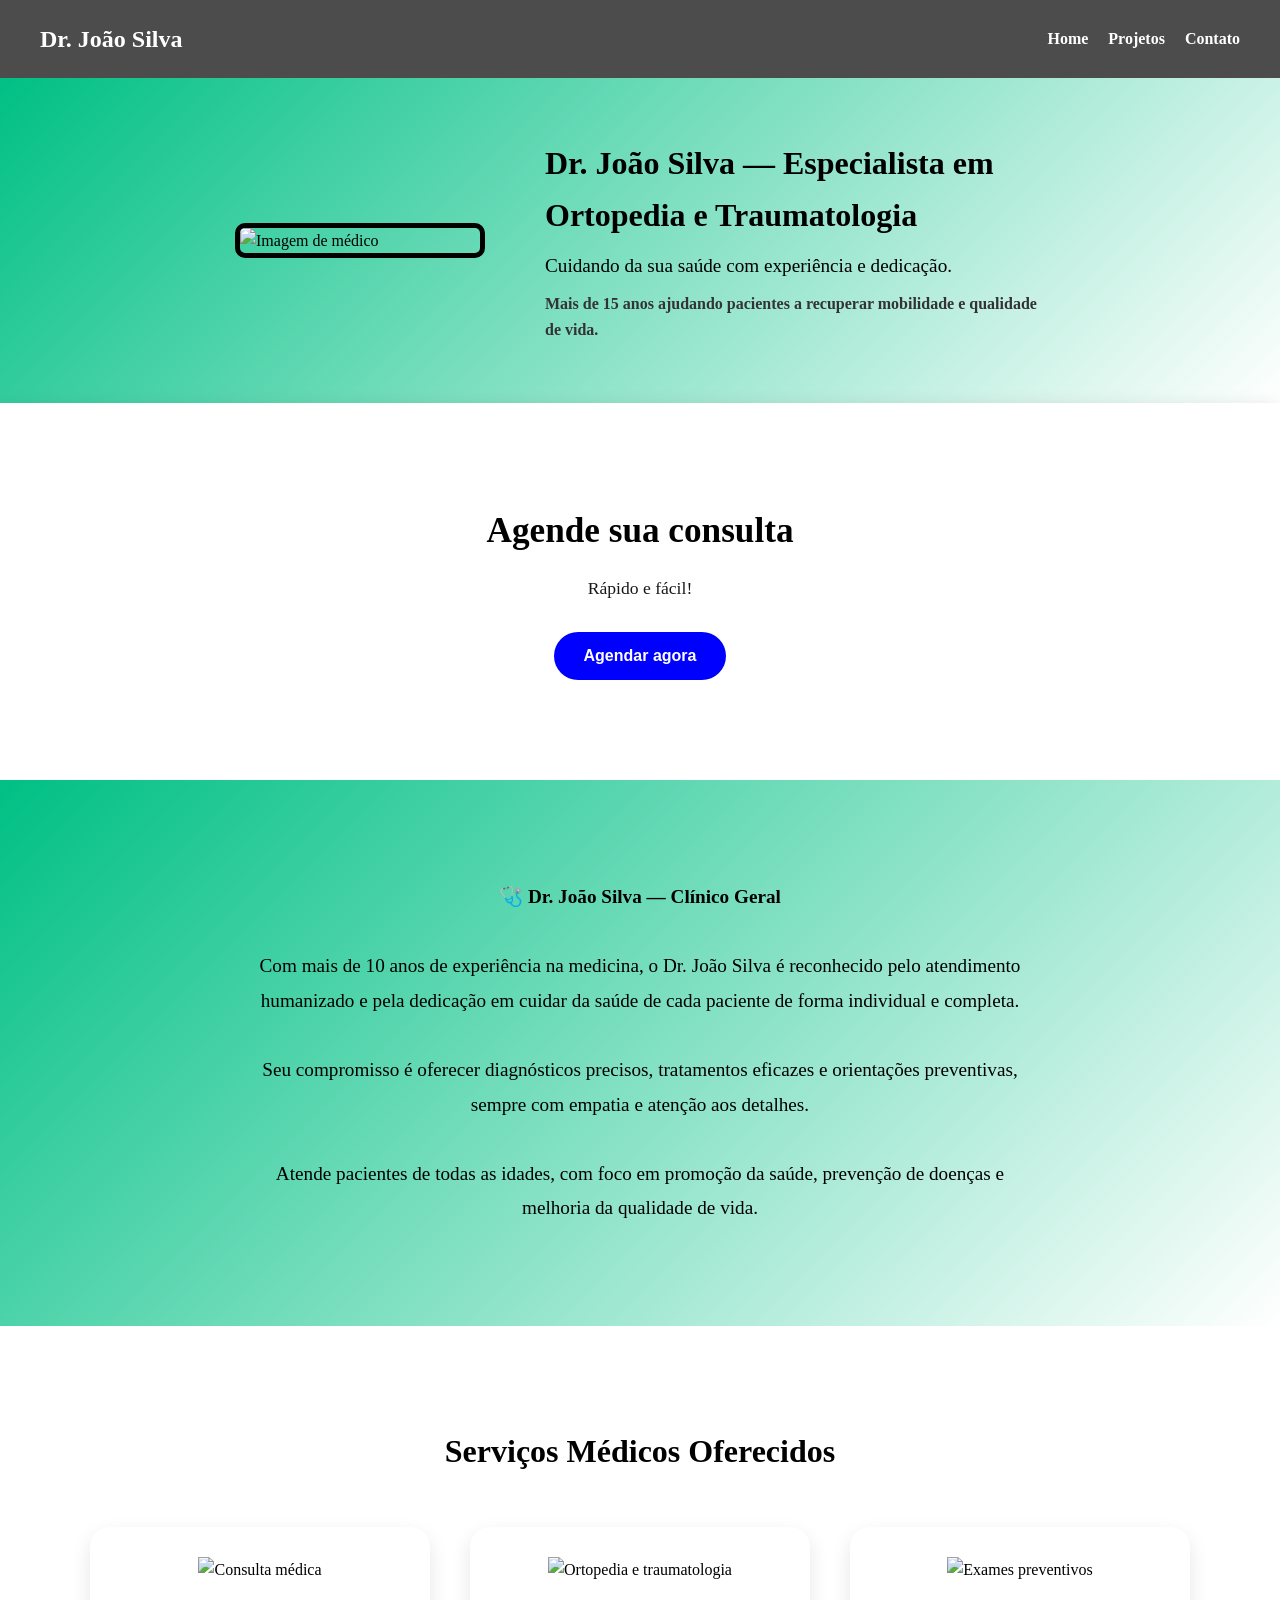
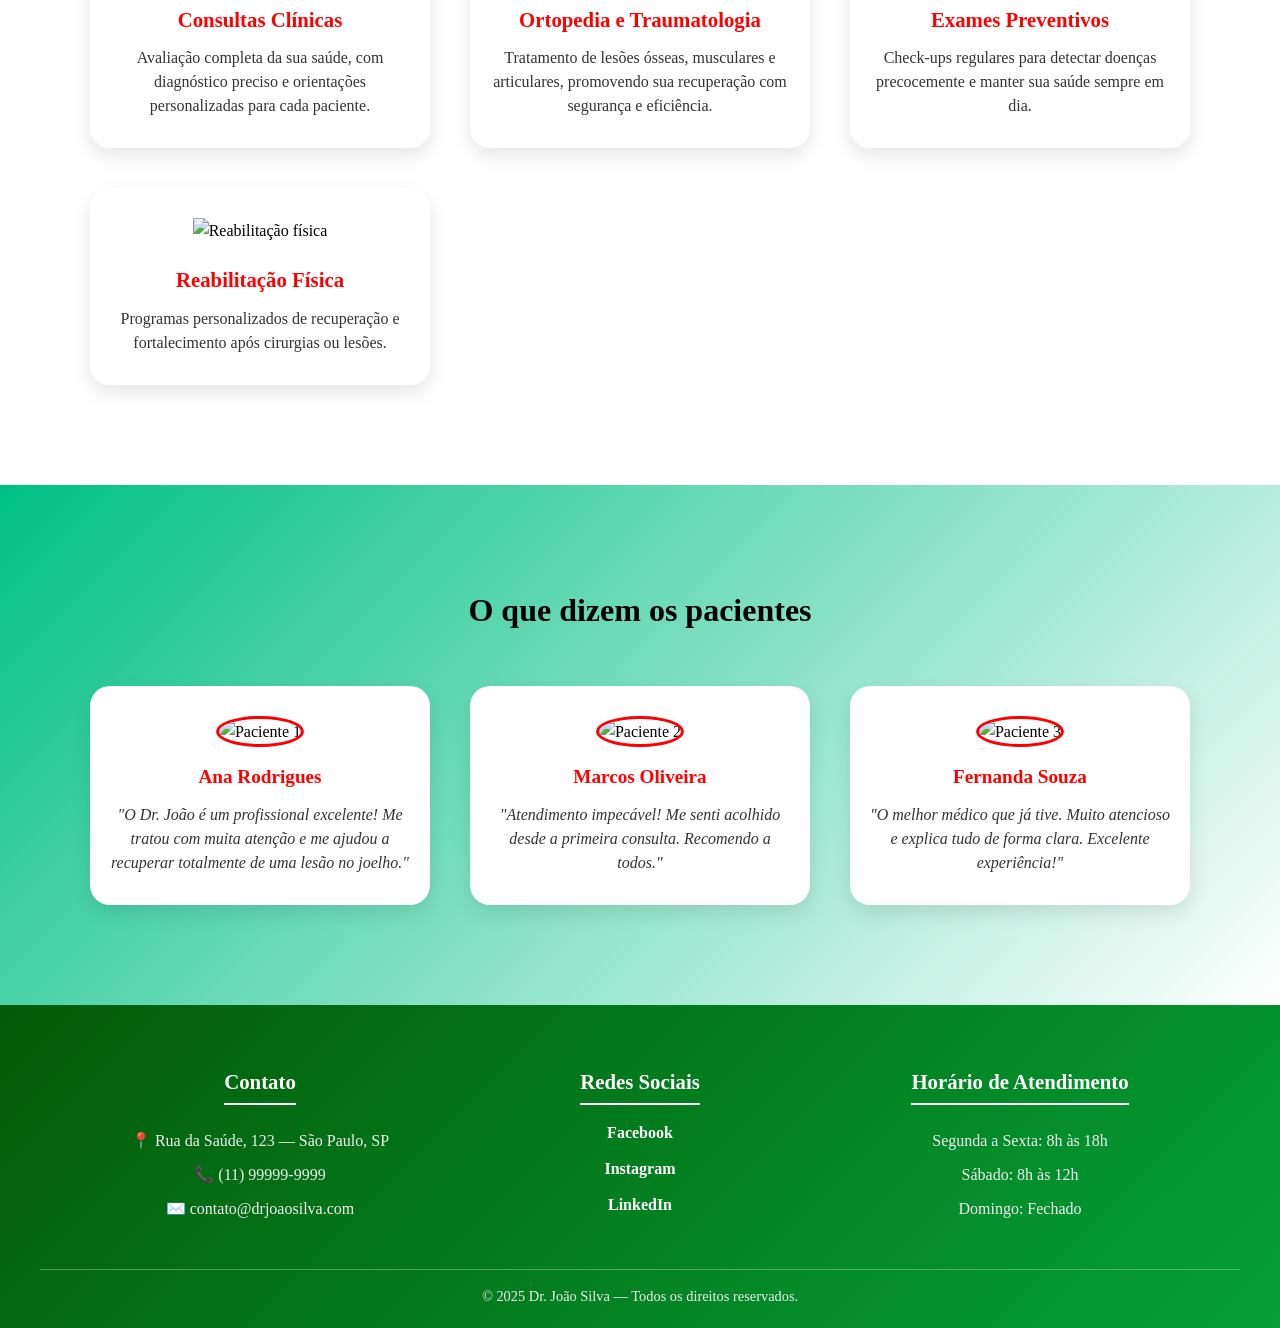
==== index.html @ f3c45f22 "Rename Landingpage.html to index.html" ====
<!DOCTYPE html>
<html lang="pt-BR">
<head>
  <meta charset="UTF-8">
  <meta name="viewport" content="width=device-width, initial-scale=1.0">
  <title>Dr. João Silva — Ortopedia e Traumatologia</title>
  <link rel="stylesheet" href="style.css">
</head>
<body>
  <header>
    <div class="logo">Dr. João Silva</div>
    <nav>
      <ul>
        <li><a href="#">Home</a></li>
        <li><a href="#">Projetos</a></li>
        <li><a href="#">Contato</a></li>
      </ul>
    </nav>
  </header>

  <section class="hero">
    <img class="image" src="https://encrypted-tbn0.gstatic.com/images?q=tbn:ANd9GcSi-ArcpIx6leKLsoIM2Pzd-7W-NVfImpsnaLLTkizRVw&s=10" alt="Imagem de médico">
    <div class="hero-text">
      <h1>Dr. João Silva — Especialista em Ortopedia e Traumatologia</h1>
      <p>Cuidando da sua saúde com experiência e dedicação.</p>
      <h6>Mais de 15 anos ajudando pacientes a recuperar mobilidade e qualidade de vida.</h6>
    </div>
  </section>

  <section class="cta">
    <h2>Agende sua consulta</h2>
    <p>Rápido e fácil!</p>
    <button class="cta-btn">Agendar agora</button>
  </section>

  <section class="sobremim">
    <div class="descricao">
      🩺 <strong>Dr. João Silva — Clínico Geral</strong><br><br>
      Com mais de 10 anos de experiência na medicina, o Dr. João Silva é reconhecido pelo atendimento humanizado e pela dedicação em cuidar da saúde de cada paciente de forma individual e completa.<br><br>
      Seu compromisso é oferecer diagnósticos precisos, tratamentos eficazes e orientações preventivas, sempre com empatia e atenção aos detalhes.<br><br>
      Atende pacientes de todas as idades, com foco em promoção da saúde, prevenção de doenças e melhoria da qualidade de vida.
    </div>
  </section>

  <section class="servicos">
    <h2>Serviços Médicos Oferecidos</h2>
    <div class="servicos-container">
      <div class="servico">
        <img src="https://cdn-icons-png.flaticon.com/512/2966/2966486.png" alt="Consulta médica">
        <h3>Consultas Clínicas</h3>
        <p>Avaliação completa da sua saúde, com diagnóstico preciso e orientações personalizadas para cada paciente.</p>
      </div>

      <div class="servico">
        <img src="https://cdn-icons-png.flaticon.com/512/3135/3135715.png" alt="Ortopedia e traumatologia">
        <h3>Ortopedia e Traumatologia</h3>
        <p>Tratamento de lesões ósseas, musculares e articulares, promovendo sua recuperação com segurança e eficiência.</p>
      </div>

      <div class="servico">
        <img src="https://cdn-icons-png.flaticon.com/512/3063/3063183.png" alt="Exames preventivos">
        <h3>Exames Preventivos</h3>
        <p>Check-ups regulares para detectar doenças precocemente e manter sua saúde sempre em dia.</p>
      </div>

      <div class="servico">
        <img src="https://cdn-icons-png.flaticon.com/512/4320/4320337.png" alt="Reabilitação física">
        <h3>Reabilitação Física</h3>
        <p>Programas personalizados de recuperação e fortalecimento após cirurgias ou lesões.</p>
      </div>
    </div>
  </section>

  <section class="depoimentos">
    <h2>O que dizem os pacientes</h2>
    <div class="depoimentos-container">
      <div class="depoimento">
        <img src="https://randomuser.me/api/portraits/women/65.jpg" alt="Paciente 1">
        <h3>Ana Rodrigues</h3>
        <p>"O Dr. João é um profissional excelente! Me tratou com muita atenção e me ajudou a recuperar totalmente de uma lesão no joelho."</p>
      </div>

      <div class="depoimento">
        <img src="https://randomuser.me/api/portraits/men/45.jpg" alt="Paciente 2">
        <h3>Marcos Oliveira</h3>
        <p>"Atendimento impecável! Me senti acolhido desde a primeira consulta. Recomendo a todos."</p>
      </div>

      <div class="depoimento">
        <img src="https://randomuser.me/api/portraits/women/32.jpg" alt="Paciente 3">
        <h3>Fernanda Souza</h3>
        <p>"O melhor médico que já tive. Muito atencioso e explica tudo de forma clara. Excelente experiência!"</p>
      </div>
    </div>
  </section>

  <footer class="rodape">
    <div class="rodape-container">
      <div class="rodape-coluna">
        <h3>Contato</h3>
        <p>📍 Rua da Saúde, 123 — São Paulo, SP</p>
        <p>📞 (11) 99999-9999</p>
        <p>✉️ contato@drjoaosilva.com</p>
      </div>

      <div class="rodape-coluna">
        <h3>Redes Sociais</h3>
        <div class="redes-sociais">
          <a href="#" target="_blank">Facebook</a>
          <a href="#" target="_blank">Instagram</a>
          <a href="#" target="_blank">LinkedIn</a>
        </div>
      </div>

      <div class="rodape-coluna">
        <h3>Horário de Atendimento</h3>
        <p>Segunda a Sexta: 8h às 18h</p>
        <p>Sábado: 8h às 12h</p>
        <p>Domingo: Fechado</p>
      </div>
    </div>

    <div class="rodape-direitos">
      © 2025 Dr. João Silva — Todos os direitos reservados.
    </div>
  </footer>
</body>
</html>
---- style.css ----
* {
  box-sizing: border-box;
  margin: 0;
  padding: 0;
}

body {
  font-family: 'Roboto Slab', serif;
  color: #000;
  background: #fff;
  line-height: 1.6;
}

/* HEADER */
header {
  background-color: rgba(0, 0, 0, 0.7);
  color: white;
  padding: 20px 40px;
  display: flex;
  justify-content: space-between;
  align-items: center;
}

.logo {
  font-size: 1.5rem;
  font-weight: bold;
}

nav ul {
  list-style: none;
  display: flex;
  gap: 20px;
}

nav a {
  color: white;
  text-decoration: none;
  font-weight: bold;
  transition: color 0.3s ease;
}

nav a:hover {
  color: #0015FF;
}

/* HERO SECTION */
.hero {
  display: flex;
  align-items: center;
  justify-content: center;
  background: linear-gradient(135deg, #00C084, #FFFFFF);
  padding: 60px 40px;
  gap: 60px;
  flex-wrap: wrap;
}

.image {
  width: 250px;
  height: auto;
  border: 5px solid #000;
  border-radius: 10px;
}

.hero-text {
  max-width: 500px;
}

.hero-text h1 {
  font-size: 2rem;
  margin-bottom: 10px;
}

.hero-text p {
  font-size: 1.2rem;
  margin-bottom: 10px;
}

.hero-text h6 {
  font-size: 1rem;
  color: #333;
}

/* CTA SECTION */
.cta {
  width: 100%;
  background: #FFFFFF;
  color: #000;
  text-align: center;
  box-shadow: 0 8px 20px rgba(0, 0, 0, 0.2);
  padding: 100px 20px;
}

.cta h2 {
  font-size: 2.2rem;
  margin-bottom: 15px;
}

.cta p {
  font-size: 1.1rem;
  margin-bottom: 30px;
  opacity: 0.9;
}

.cta-btn {
  background: blue;
  color: #FFFFFF;
  border: none;
  padding: 15px 30px;
  border-radius: 50px;
  font-size: 1rem;
  font-weight: bold;
  cursor: pointer;
  transition: 0.3s ease;
}

.cta-btn:hover {
  background: #005fcc;
  color: white;
  transform: translateY(-3px);
}

/* SOBRE MIM SECTION */
.sobremim {
  background: linear-gradient(135deg, #00C084, #FFFFFF);
  text-align: center;
  padding: 100px 20px;
  color: #000;
}

.descricao {
  font-size: 1.2rem;
  max-width: 800px;
  margin: 0 auto;
  line-height: 1.8;
}

/* SERVIÇOS SECTION */
.servicos {
  background: #FFFFFF;
  padding: 100px 40px;
  text-align: center;
  color: #000;
}

.servicos h2 {
  font-size: 2rem;
  margin-bottom: 50px;
  font-weight: bold;
  color: #000;
}

.servicos-container {
  display: grid;
  grid-template-columns: repeat(auto-fit, minmax(250px, 1fr));
  gap: 40px;
  max-width: 1100px;
  margin: 0 auto;
}

.servico {
  background: white;
  border-radius: 20px;
  padding: 30px 20px;
  box-shadow: 0 8px 20px rgba(0, 0, 0, 0.1);
  transition: transform 0.3s ease, box-shadow 0.3s ease;
}

.servico:hover {
  transform: translateY(-8px);
  box-shadow: 0 10px 25px rgba(0, 0, 0, 0.15);
}

.servico img {
  width: 60px;
  margin-bottom: 20px;
}

.servico h3 {
  font-size: 1.3rem;
  margin-bottom: 10px;
  color: #FF0000;
}

.servico p {
  font-size: 1rem;
  color: #333;
  line-height: 1.5;
}

/* DEPOIMENTOS SECTION */
.depoimentos {
  background: linear-gradient(135deg, #00C084, #FFFFFF);
  padding: 100px 40px;
  text-align: center;
  color: #000;
}

.depoimentos h2 {
  font-size: 2rem;
  font-weight: bold;
  margin-bottom: 50px;
  color: #000;
}

.depoimentos-container {
  display: grid;
  grid-template-columns: repeat(auto-fit, minmax(250px, 1fr));
  gap: 40px;
  max-width: 1100px;
  margin: 0 auto;
}

.depoimento {
  background: white;
  border-radius: 20px;
  padding: 30px 20px;
  box-shadow: 0 8px 20px rgba(0, 0, 0, 0.1);
  transition: transform 0.3s ease, box-shadow 0.3s ease;
}

.depoimento:hover {
  transform: translateY(-8px);
  box-shadow: 0 10px 25px rgba(0, 0, 0, 0.15);
}

.depoimento img {
  width: 80px;
  height: 80px;
  border-radius: 50%;
  border: 3px solid #FF0000;
  margin-bottom: 15px;
}

.depoimento h3 {
  font-size: 1.2rem;
  margin-bottom: 10px;
  color: #FF0000;
}

.depoimento p {
  font-size: 1rem;
  color: #333;
  font-style: italic;
  line-height: 1.5;
}

/* RODAPÉ */
.rodape {
  background: linear-gradient(135deg, #035B06, #05A038);
  color: white;
  padding: 60px 40px 20px;
  text-align: center;
}

.rodape-container {
  display: grid;
  grid-template-columns: repeat(auto-fit, minmax(250px, 1fr));
  gap: 40px;
  max-width: 1100px;
  margin: 0 auto 40px;
}

.rodape-coluna h3 {
  font-size: 1.3rem;
  margin-bottom: 15px;
  color: #fff;
  border-bottom: 2px solid white;
  display: inline-block;
  padding-bottom: 5px;
}

.rodape-coluna p {
  font-size: 1rem;
  margin: 8px 0;
  color: #f0f0f0;
}

.redes-sociais {
  display: flex;
  flex-direction: column;
  gap: 10px;
  align-items: center;
}

.redes-sociais a {
  color: white;
  text-decoration: none;
  font-weight: bold;
  transition: color 0.3s ease;
}

.redes-sociais a:hover {
  color: #FFD700;
}

.rodape-direitos {
  border-top: 1px solid rgba(255, 255, 255, 0.3);
  padding-top: 15px;
  font-size: 0.9rem;
  color: #eee;
}

/* RESPONSIVO */
@media (max-width: 768px) {
  header {
    flex-direction: column;
    align-items: flex-start;
  }

  nav ul {
    flex-direction: column;
    gap: 10px;
  }

  .hero {
    flex-direction: column;
    text-align: center;
  }

  .image {
    width: 200px;
  }

  .cta h2 {
    font-size: 1.8rem;
  }

  .servicos-container {
    grid-template-columns: 1fr;
    gap: 30px;
  }

  .servico {
    padding: 20px;
  }

  .depoimentos h2 {
    font-size: 1.8rem;
  }

  .depoimento {
    padding: 20px;
  }

  .rodape {
    padding: 40px 20px;
  }

  .rodape-container {
    gap: 30px;
  }
}
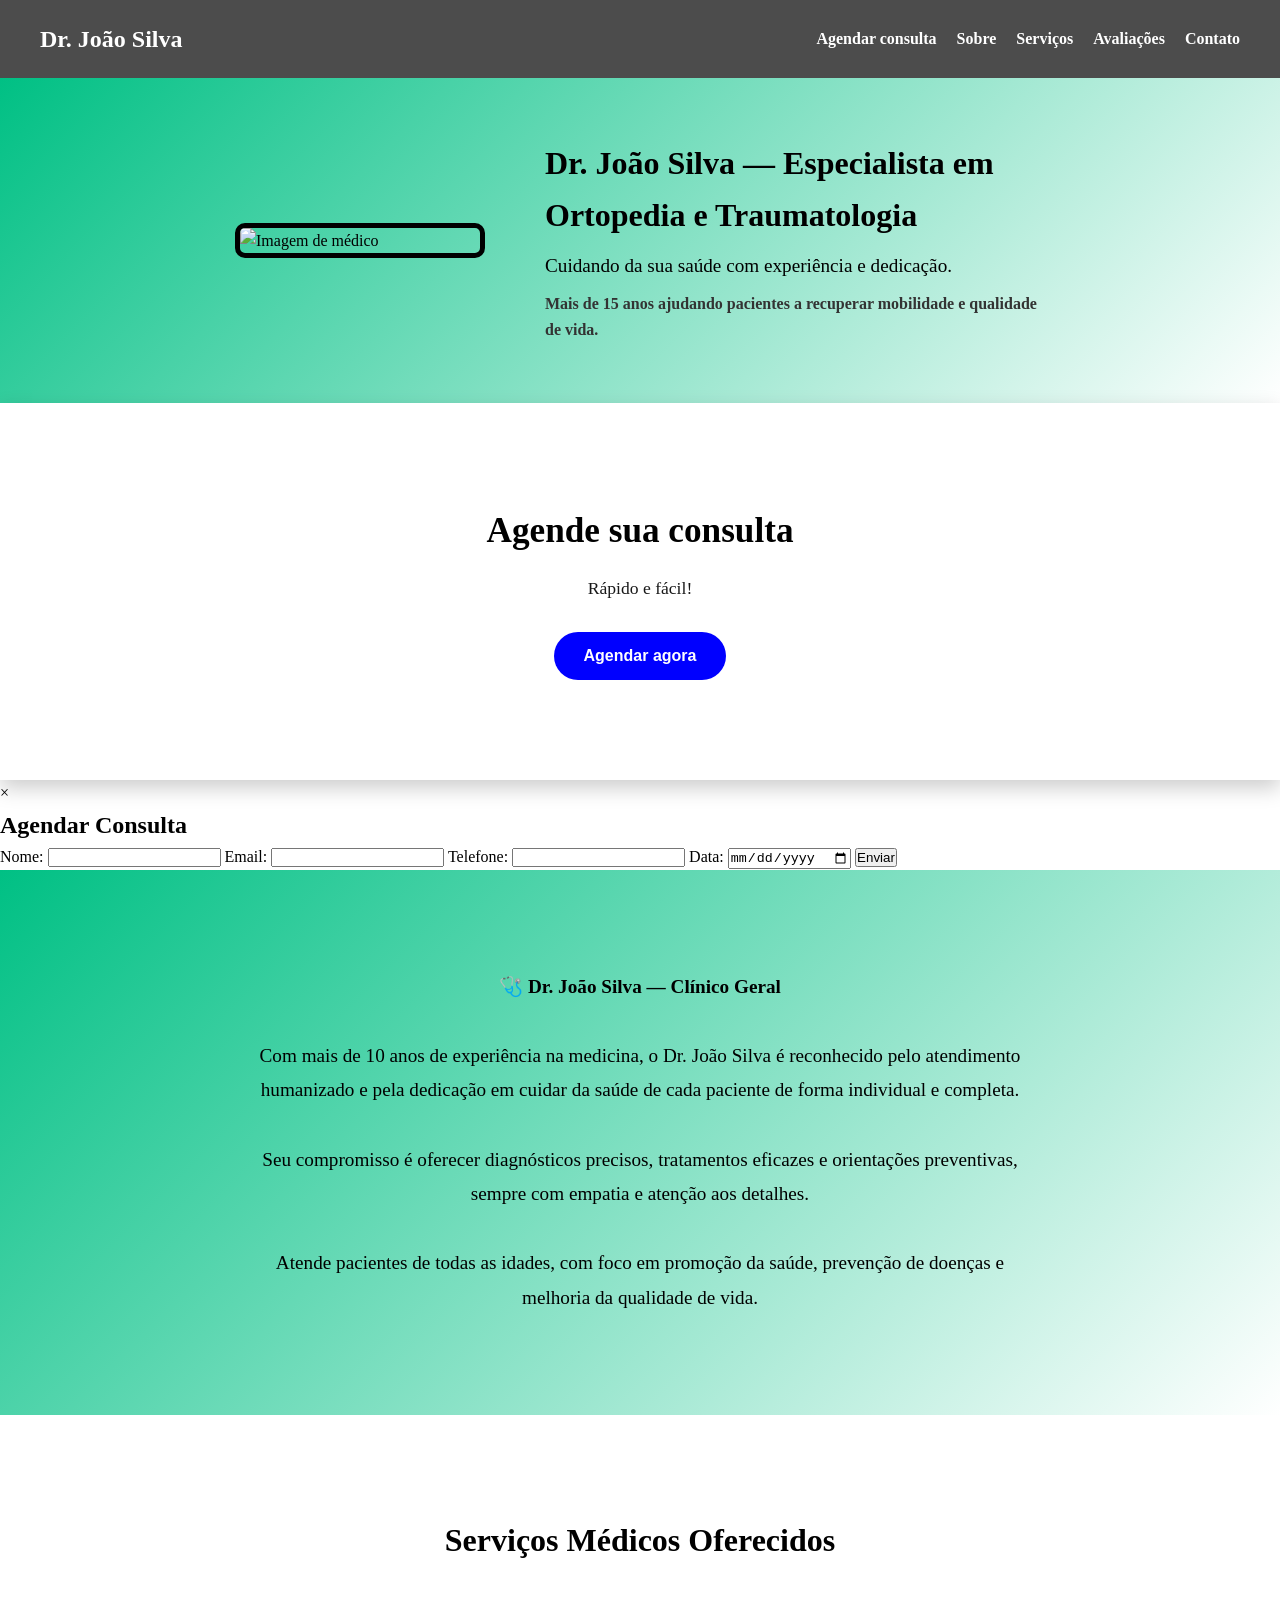
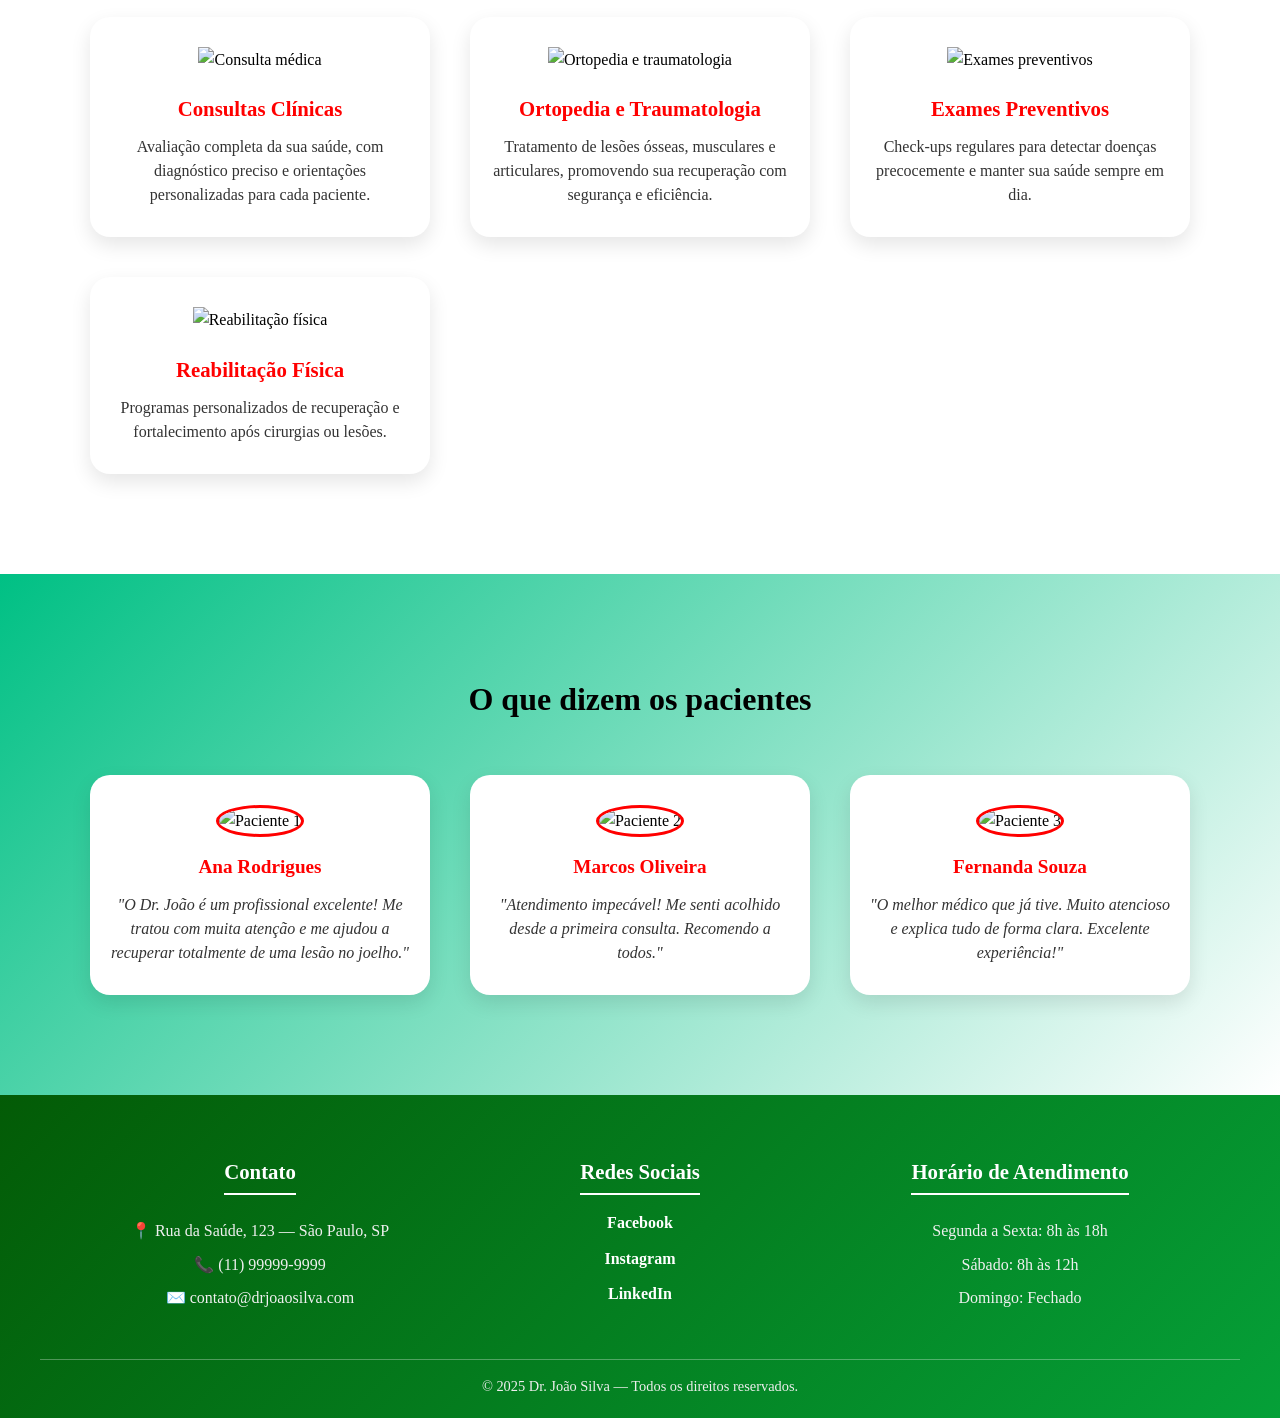
==== commit ecd67e78: "Update index.html" ====
--- a/index.html
+++ b/index.html
@@ -11,9 +11,12 @@
     <div class="logo">Dr. João Silva</div>
     <nav>
       <ul>
-        <li><a href="#">Home</a></li>
-        <li><a href="#">Projetos</a></li>
-        <li><a href="#">Contato</a></li>
+        <li><a href="#cta">Agendar consulta</a></li>
+        <li><a href="#sobremim">Sobre</a></li>
+        <li><a href="#servicos">Serviços</a></li>
+         <li><a href="#depoimentos">Avaliações</a></li>
+        <li><a href="#rodape">Contato</a></li>
+       
       </ul>
     </nav>
   </header>
@@ -27,13 +30,36 @@
     </div>
   </section>
 
-  <section class="cta">
-    <h2>Agende sua consulta</h2>
-    <p>Rápido e fácil!</p>
-    <button class="cta-btn">Agendar agora</button>
-  </section>
+  <section id="cta" class="cta">
+  <h2>Agende sua consulta</h2>
+  <p>Rápido e fácil!</p>
+  <button class="cta-btn">Agendar agora</button>
+</section>
 
-  <section class="sobremim">
+<!-- Modal de Agendamento -->
+<div id="modal" class="modal">
+  <div class="modal-content">
+    <span class="close">&times;</span>
+    <h2>Agendar Consulta</h2>
+    <form>
+      <label>Nome:</label>
+      <input type="text" required>
+
+      <label>Email:</label>
+      <input type="email" required>
+
+      <label>Telefone:</label>
+      <input type="tel" required>
+
+      <label>Data:</label>
+      <input type="date" required>
+
+      <button type="submit">Enviar</button>
+    </form>
+  </div>
+</div>
+
+  <section id="sobremim" class="sobremim">
     <div class="descricao">
       🩺 <strong>Dr. João Silva — Clínico Geral</strong><br><br>
       Com mais de 10 anos de experiência na medicina, o Dr. João Silva é reconhecido pelo atendimento humanizado e pela dedicação em cuidar da saúde de cada paciente de forma individual e completa.<br><br>
@@ -42,7 +68,7 @@
     </div>
   </section>
 
-  <section class="servicos">
+  <section id="servicos" class="servicos">
     <h2>Serviços Médicos Oferecidos</h2>
     <div class="servicos-container">
       <div class="servico">
@@ -73,7 +99,7 @@
 
   <section class="depoimentos">
     <h2>O que dizem os pacientes</h2>
-    <div class="depoimentos-container">
+    <div id="depoimentos" class="depoimentos-container">
       <div class="depoimento">
         <img src="https://randomuser.me/api/portraits/women/65.jpg" alt="Paciente 1">
         <h3>Ana Rodrigues</h3>
@@ -94,7 +120,7 @@
     </div>
   </section>
 
-  <footer class="rodape">
+  <section id="rodape" class="rodape">
     <div class="rodape-container">
       <div class="rodape-coluna">
         <h3>Contato</h3>
@@ -124,5 +150,21 @@
       © 2025 Dr. João Silva — Todos os direitos reservados.
     </div>
   </footer>
+<script>
+  const modal = document.getElementById('modal');
+  const btn = document.querySelector('.cta-btn');
+  const span = document.querySelector('.close');
+
+  // Abrir modal
+  btn.onclick = () => modal.style.display = 'flex';
+
+  // Fechar modal ao clicar no "x"
+  span.onclick = () => modal.style.display = 'none';
+
+  // Fechar modal ao clicar fora do conteúdo
+  window.onclick = (e) => {
+    if (e.target == modal) modal.style.display = 'none';
+  };
+</script>
 </body>
 </html>
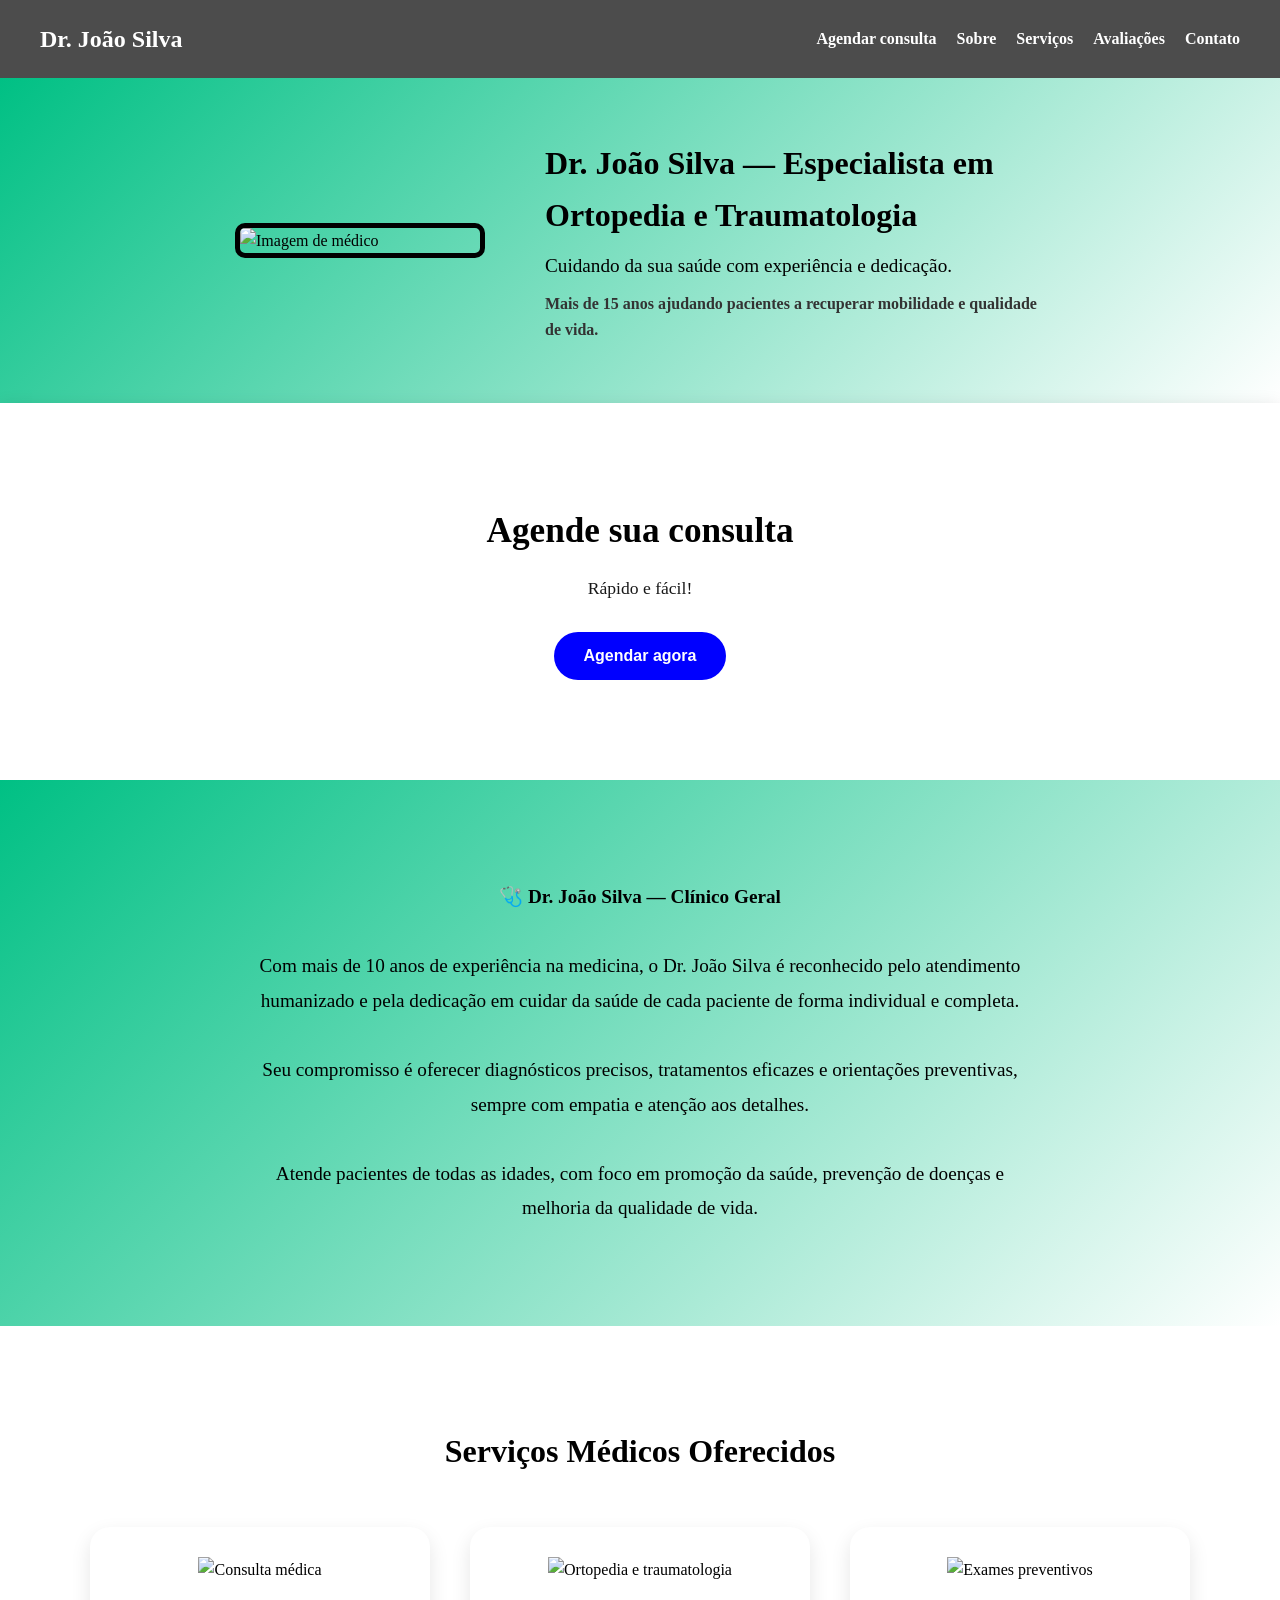
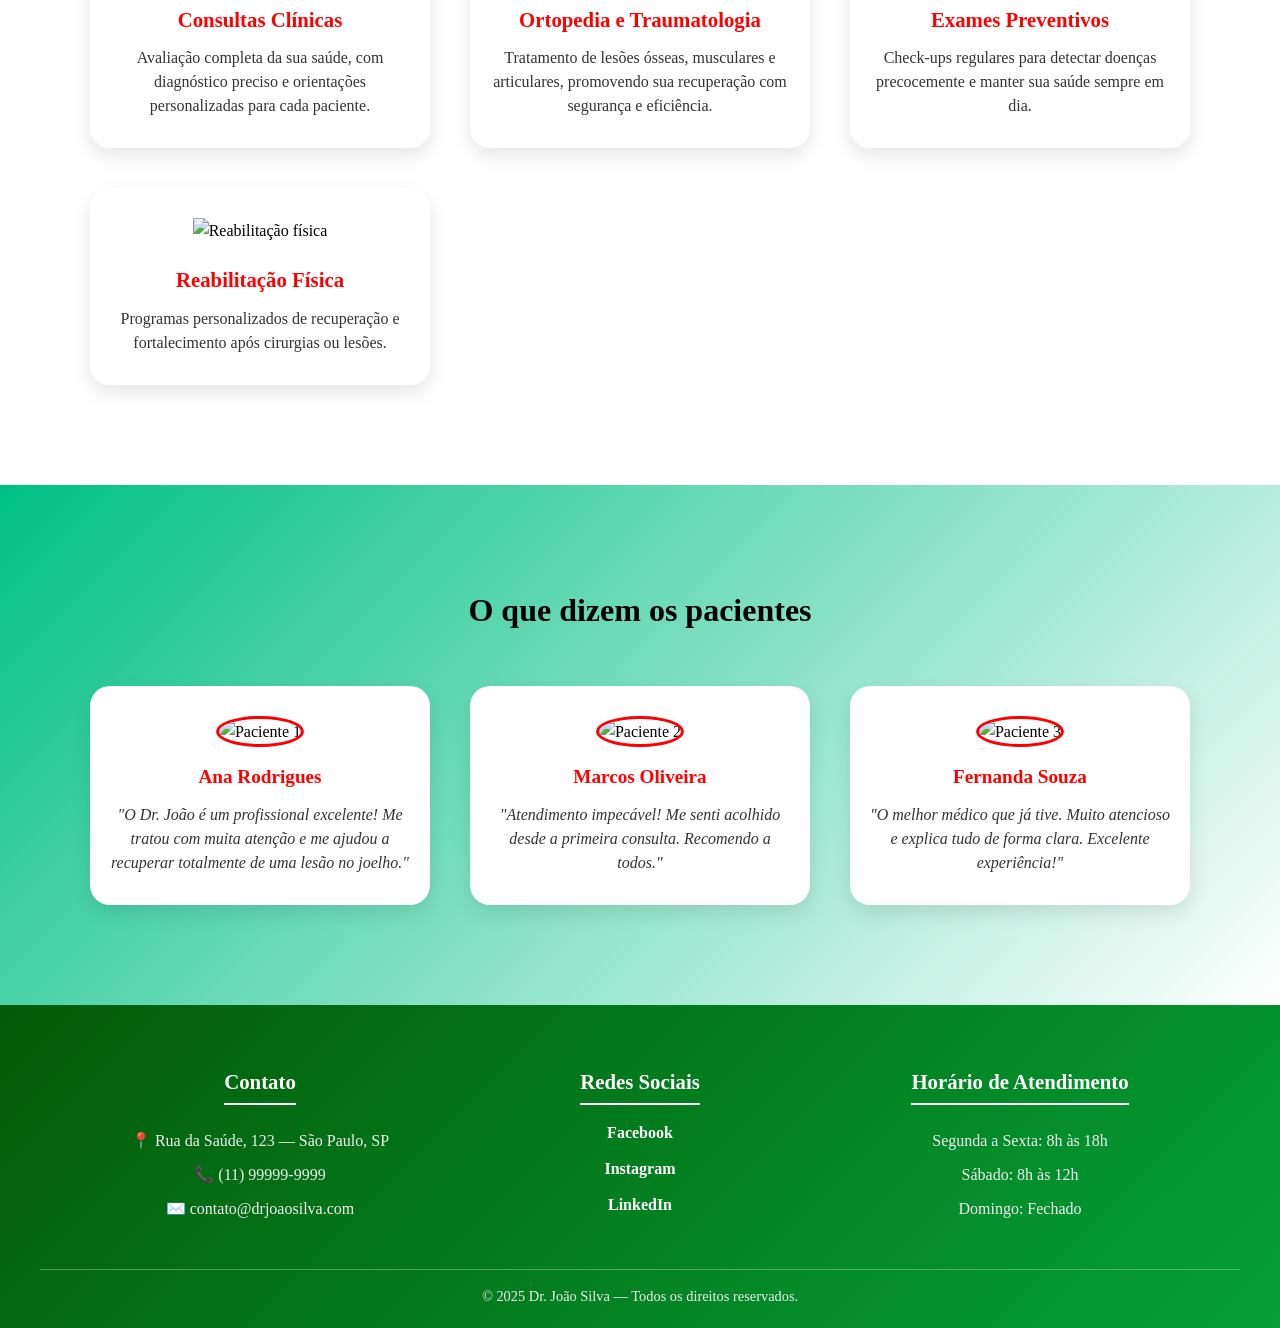
==== commit f6f15d92: "Update index.html" ====
--- a/index.html
+++ b/index.html
@@ -3,9 +3,33 @@
 <head>
   <meta charset="UTF-8">
   <meta name="viewport" content="width=device-width, initial-scale=1.0">
+  
   <title>Dr. João Silva — Ortopedia e Traumatologia</title>
+  <meta name="description" content="Atendimento especializado em ortopedia e traumatologia com o Dr. João Silva. Cuide da sua saúde e agende sua consulta online.">
+  <meta name="keywords" content="ortopedia, traumatologia, médico, consulta, Dr João Silva, reabilitação, dor nas articulações">
+  <meta name="author" content="Dr. João Silva">
+
+  <!-- OPEN GRAPH (para redes sociais como WhatsApp, Facebook e Instagram) -->
+  <meta property="og:title" content="Dr. João Silva — Ortopedia e Traumatologia">
+  <meta property="og:description" content="Atendimento médico especializado com o Dr. João Silva. Ortopedia, traumatologia e reabilitação com excelência.">
+  <meta property="og:image" content="https://encrypted-tbn0.gstatic.com/images?q=tbn:ANd9GcSi-ArcpIx6leKLsoIM2Pzd-7W-NVfImpsnaLLTkizRVw&s=10">
+  <meta property="og:url" content="https://seudominio.com">
+  <meta property="og:type" content="website">
+  <meta property="og:locale" content="pt_BR">
+
+  <!--  TWITTER CARD (para exibição bonita no X/Twitter) -->
+  <meta name="twitter:card" content="summary_large_image">
+  <meta name="twitter:title" content="Dr. João Silva — Ortopedia e Traumatologia">
+  <meta name="twitter:description" content="Cuidando da sua saúde com experiência e dedicação.">
+  <meta name="twitter:image" content="https://encrypted-tbn0.gstatic.com/images?q=tbn:ANd9GcSi-ArcpIx6leKLsoIM2Pzd-7W-NVfImpsnaLLTkizRVw&s=10">
+
+  <!--  FAVICON -->
+  <link rel="icon" type="image/png" href="favicon.png">
+
+  <!--  CSS -->
   <link rel="stylesheet" href="style.css">
 </head>
+
 <body>
   <header>
     <div class="logo">Dr. João Silva</div>
@@ -14,9 +38,8 @@
         <li><a href="#cta">Agendar consulta</a></li>
         <li><a href="#sobremim">Sobre</a></li>
         <li><a href="#servicos">Serviços</a></li>
-         <li><a href="#depoimentos">Avaliações</a></li>
+        <li><a href="#depoimentos">Avaliações</a></li>
         <li><a href="#rodape">Contato</a></li>
-       
       </ul>
     </nav>
   </header>
@@ -31,33 +54,33 @@
   </section>
 
   <section id="cta" class="cta">
-  <h2>Agende sua consulta</h2>
-  <p>Rápido e fácil!</p>
-  <button class="cta-btn">Agendar agora</button>
-</section>
+    <h2>Agende sua consulta</h2>
+    <p>Rápido e fácil!</p>
+    <button class="cta-btn">Agendar agora</button>
+  </section>
 
-<!-- Modal de Agendamento -->
-<div id="modal" class="modal">
-  <div class="modal-content">
-    <span class="close">&times;</span>
-    <h2>Agendar Consulta</h2>
-    <form>
-      <label>Nome:</label>
-      <input type="text" required>
+  <!-- Modal de Agendamento -->
+  <div id="modal" class="modal">
+    <div class="modal-content">
+      <span class="close">&times;</span>
+      <h2>Agendar Consulta</h2>
+      <form>
+        <label>Nome:</label>
+        <input type="text" required>
 
-      <label>Email:</label>
-      <input type="email" required>
+        <label>Email:</label>
+        <input type="email" required>
 
-      <label>Telefone:</label>
-      <input type="tel" required>
+        <label>Telefone:</label>
+        <input type="tel" required>
 
-      <label>Data:</label>
-      <input type="date" required>
+        <label>Data:</label>
+        <input type="date" required>
 
-      <button type="submit">Enviar</button>
-    </form>
+        <button type="submit">Enviar</button>
+      </form>
+    </div>
   </div>
-</div>
 
   <section id="sobremim" class="sobremim">
     <div class="descricao">
@@ -149,22 +172,23 @@
     <div class="rodape-direitos">
       © 2025 Dr. João Silva — Todos os direitos reservados.
     </div>
-  </footer>
-<script>
-  const modal = document.getElementById('modal');
-  const btn = document.querySelector('.cta-btn');
-  const span = document.querySelector('.close');
+  </section>
 
-  // Abrir modal
-  btn.onclick = () => modal.style.display = 'flex';
+  <script>
+    const modal = document.getElementById('modal');
+    const btn = document.querySelector('.cta-btn');
+    const span = document.querySelector('.close');
 
-  // Fechar modal ao clicar no "x"
-  span.onclick = () => modal.style.display = 'none';
+    // Abrir modal
+    btn.onclick = () => modal.style.display = 'flex';
 
-  // Fechar modal ao clicar fora do conteúdo
-  window.onclick = (e) => {
-    if (e.target == modal) modal.style.display = 'none';
-  };
-</script>
+    // Fechar modal ao clicar no "x"
+    span.onclick = () => modal.style.display = 'none';
+
+    // Fechar modal ao clicar fora do conteúdo
+    window.onclick = (e) => {
+      if (e.target == modal) modal.style.display = 'none';
+    };
+  </script>
 </body>
-</html>
+  </html>
--- a/style.css
+++ b/style.css
@@ -119,6 +119,8 @@
   transform: translateY(-3px);
 }
 
+
+
 /* SOBRE MIM SECTION */
 .sobremim {
   background: linear-gradient(135deg, #00C084, #FFFFFF);
@@ -350,3 +352,68 @@
     gap: 30px;
   }
 }
+
+/* MODAL */
+.modal {
+  display: none;
+  position: fixed;
+  z-index: 1000;
+  left: 0; top: 0;
+  width: 100%; height: 100%;
+  background-color: rgba(0,0,0,0.6);
+  justify-content: center;
+  align-items: center;
+}
+
+.modal-content {
+  background: #fff;
+  padding: 30px;
+  border-radius: 10px;
+  max-width: 400px;
+  width: 90%;
+  position: relative;
+}
+
+.modal-content h2 {
+  margin-bottom: 20px;
+}
+
+.modal-content form label {
+  display: block;
+  margin-top: 15px;
+  margin-bottom: 5px;
+  font-weight: bold;
+}
+
+.modal-content form input {
+  width: 100%;
+  padding: 10px;
+  border-radius: 8px;
+  border: 1px solid #ccc;
+}
+
+.modal-content form button {
+  margin-top: 20px;
+  background: blue;
+  color: #fff;
+  border: none;
+  padding: 12px 25px;
+  border-radius: 50px;
+  font-weight: bold;
+  cursor: pointer;
+  transition: 0.3s ease;
+}
+
+.modal-content form button:hover {
+  background: #005fcc;
+}
+
+/* Botão de fechar */
+.close {
+  position: absolute;
+  top: 10px;
+  right: 15px;
+  font-size: 1.5rem;
+  font-weight: bold;
+  cursor: pointer;
+}
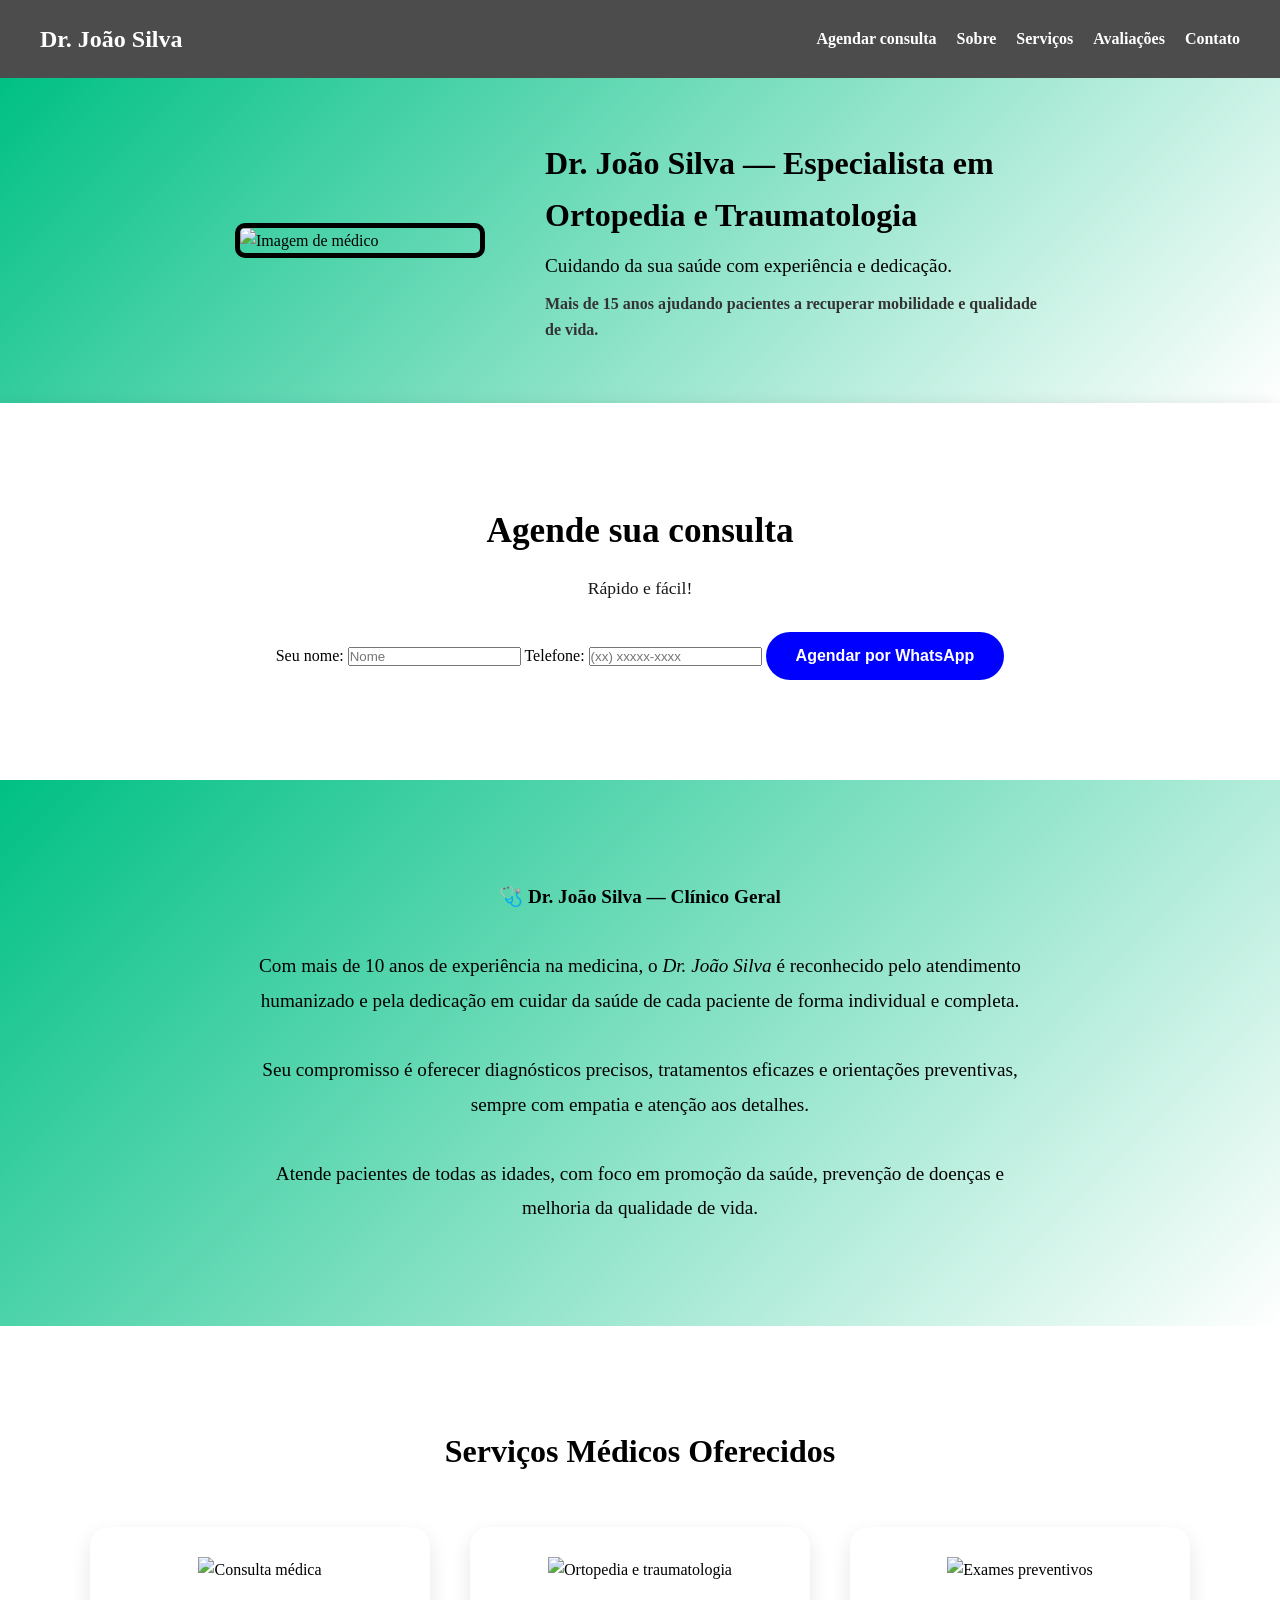
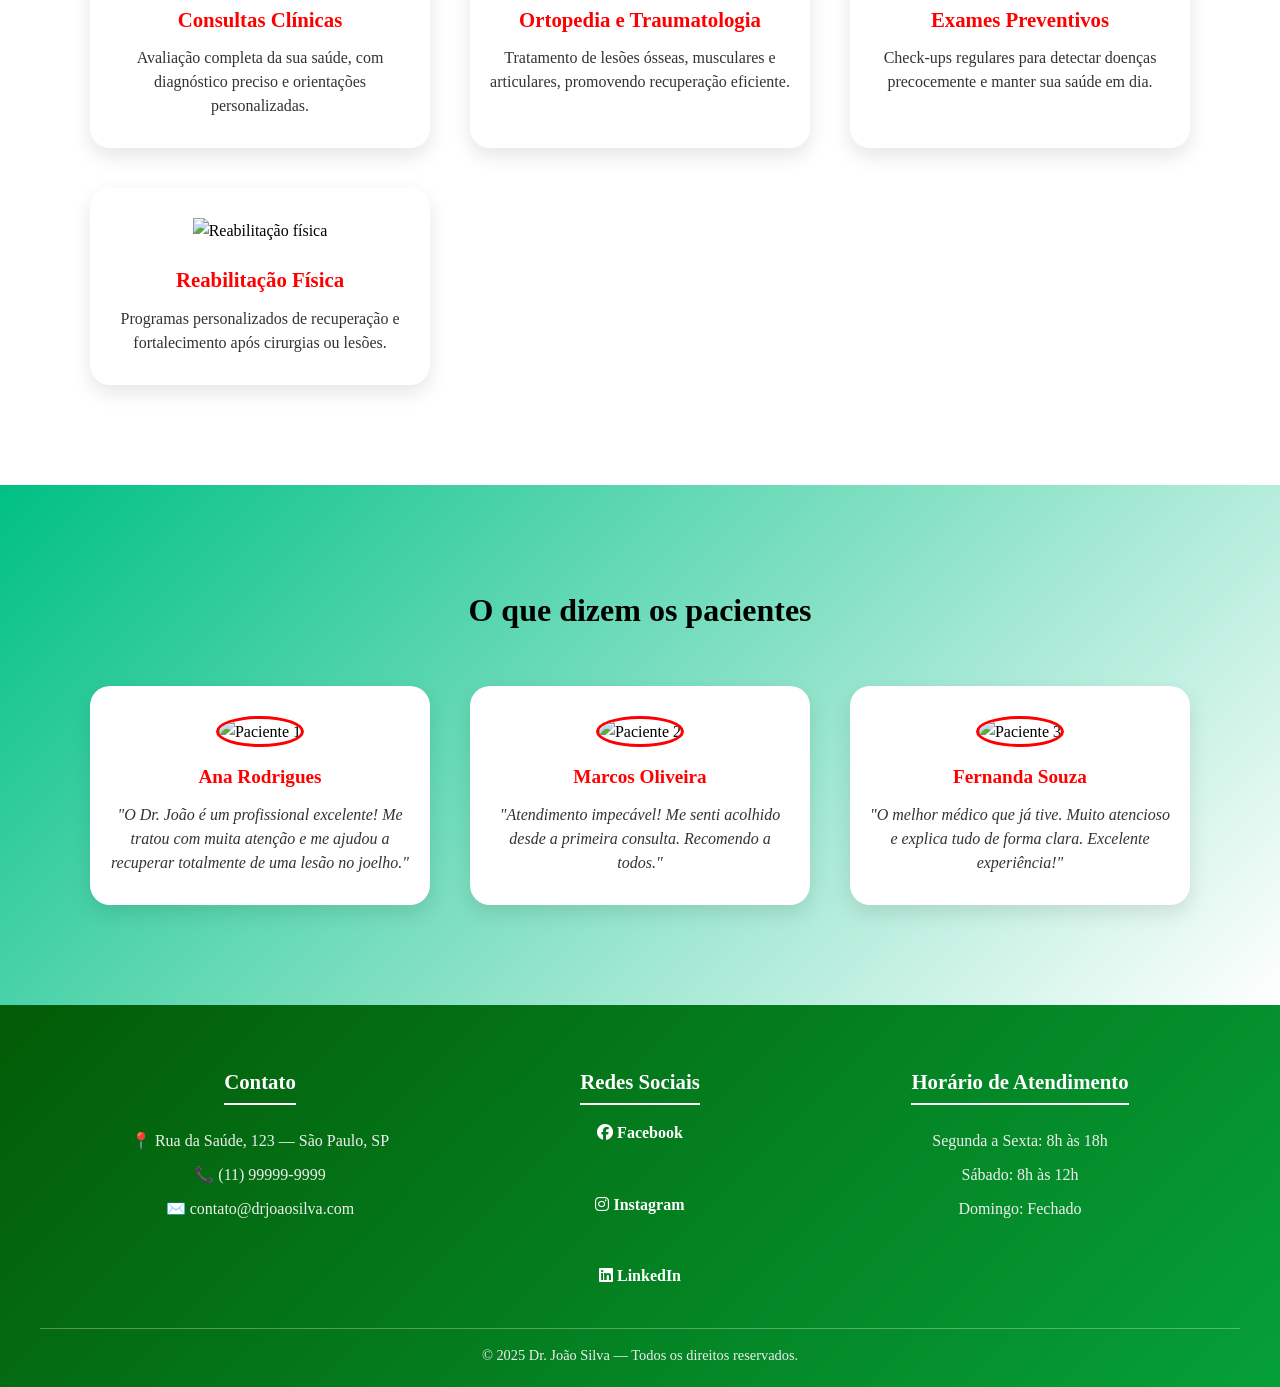
==== commit c62a6a08: "Update index.html" ====
--- a/index.html
+++ b/index.html
@@ -3,13 +3,14 @@
 <head>
   <meta charset="UTF-8">
   <meta name="viewport" content="width=device-width, initial-scale=1.0">
-  
+
+  <!-- 🏷️ TÍTULO E SEO -->
   <title>Dr. João Silva — Ortopedia e Traumatologia</title>
   <meta name="description" content="Atendimento especializado em ortopedia e traumatologia com o Dr. João Silva. Cuide da sua saúde e agende sua consulta online.">
   <meta name="keywords" content="ortopedia, traumatologia, médico, consulta, Dr João Silva, reabilitação, dor nas articulações">
   <meta name="author" content="Dr. João Silva">
 
-  <!-- OPEN GRAPH (para redes sociais como WhatsApp, Facebook e Instagram) -->
+  <!-- 🌐 METADADOS PARA REDES SOCIAIS -->
   <meta property="og:title" content="Dr. João Silva — Ortopedia e Traumatologia">
   <meta property="og:description" content="Atendimento médico especializado com o Dr. João Silva. Ortopedia, traumatologia e reabilitação com excelência.">
   <meta property="og:image" content="https://encrypted-tbn0.gstatic.com/images?q=tbn:ANd9GcSi-ArcpIx6leKLsoIM2Pzd-7W-NVfImpsnaLLTkizRVw&s=10">
@@ -17,20 +18,24 @@
   <meta property="og:type" content="website">
   <meta property="og:locale" content="pt_BR">
 
-  <!--  TWITTER CARD (para exibição bonita no X/Twitter) -->
+  <!-- 🐦 METADADOS PARA TWITTER -->
   <meta name="twitter:card" content="summary_large_image">
   <meta name="twitter:title" content="Dr. João Silva — Ortopedia e Traumatologia">
   <meta name="twitter:description" content="Cuidando da sua saúde com experiência e dedicação.">
   <meta name="twitter:image" content="https://encrypted-tbn0.gstatic.com/images?q=tbn:ANd9GcSi-ArcpIx6leKLsoIM2Pzd-7W-NVfImpsnaLLTkizRVw&s=10">
 
-  <!--  FAVICON -->
+  <!-- 🔖 FAVICON -->
   <link rel="icon" type="image/png" href="favicon.png">
 
-  <!--  CSS -->
+  <!-- 🎨 CSS EXTERNO -->
   <link rel="stylesheet" href="style.css">
+
+  <!-- 🧩 ÍCONES FONT AWESOME -->
+  <link rel="stylesheet" href="https://cdnjs.cloudflare.com/ajax/libs/font-awesome/6.5.0/css/all.min.css">
 </head>
 
 <body>
+  <!-- 🧭 CABEÇALHO -->
   <header>
     <div class="logo">Dr. João Silva</div>
     <nav>
@@ -44,6 +49,7 @@
     </nav>
   </header>
 
+  <!-- 🏥 SEÇÃO HERO -->
   <section class="hero">
     <img class="image" src="https://encrypted-tbn0.gstatic.com/images?q=tbn:ANd9GcSi-ArcpIx6leKLsoIM2Pzd-7W-NVfImpsnaLLTkizRVw&s=10" alt="Imagem de médico">
     <div class="hero-text">
@@ -53,63 +59,59 @@
     </div>
   </section>
 
+  <!-- 📅 SEÇÃO CTA -->
   <section id="cta" class="cta">
     <h2>Agende sua consulta</h2>
     <p>Rápido e fácil!</p>
-    <button class="cta-btn">Agendar agora</button>
+
+    <form action="https://wa.me/5511999999999" method="get" target="_blank">
+      <input type="hidden" name="text" value="Olá, gostaria de agendar uma consulta.">
+
+      <label>
+        Seu nome:
+        <input type="text" name="nome" placeholder="Nome" required>
+      </label>
+
+      <label>
+        Telefone:
+        <input type="tel" name="telefone" placeholder="(xx) xxxxx-xxxx" required>
+      </label>
+
+      <button type="submit" class="cta-btn">Agendar por WhatsApp</button>
+    </form>
   </section>
 
-  <!-- Modal de Agendamento -->
-  <div id="modal" class="modal">
-    <div class="modal-content">
-      <span class="close">&times;</span>
-      <h2>Agendar Consulta</h2>
-      <form>
-        <label>Nome:</label>
-        <input type="text" required>
-
-        <label>Email:</label>
-        <input type="email" required>
-
-        <label>Telefone:</label>
-        <input type="tel" required>
-
-        <label>Data:</label>
-        <input type="date" required>
-
-        <button type="submit">Enviar</button>
-      </form>
-    </div>
-  </div>
-
+  <!-- 🩺🏥⚕️SOBRE MIM -->
   <section id="sobremim" class="sobremim">
     <div class="descricao">
       🩺 <strong>Dr. João Silva — Clínico Geral</strong><br><br>
-      Com mais de 10 anos de experiência na medicina, o Dr. João Silva é reconhecido pelo atendimento humanizado e pela dedicação em cuidar da saúde de cada paciente de forma individual e completa.<br><br>
+      Com mais de 10 anos de experiência na medicina, o <em class="destaque">Dr. João Silva</em> é reconhecido pelo atendimento humanizado e pela dedicação em cuidar da saúde de cada paciente de forma individual e completa.<br><br>
       Seu compromisso é oferecer diagnósticos precisos, tratamentos eficazes e orientações preventivas, sempre com empatia e atenção aos detalhes.<br><br>
       Atende pacientes de todas as idades, com foco em promoção da saúde, prevenção de doenças e melhoria da qualidade de vida.
     </div>
   </section>
 
+  <!-- ⚕️ SERVIÇOS -->
   <section id="servicos" class="servicos">
     <h2>Serviços Médicos Oferecidos</h2>
+
     <div class="servicos-container">
       <div class="servico">
         <img src="https://cdn-icons-png.flaticon.com/512/2966/2966486.png" alt="Consulta médica">
         <h3>Consultas Clínicas</h3>
-        <p>Avaliação completa da sua saúde, com diagnóstico preciso e orientações personalizadas para cada paciente.</p>
+        <p>Avaliação completa da sua saúde, com diagnóstico preciso e orientações personalizadas.</p>
       </div>
 
       <div class="servico">
         <img src="https://cdn-icons-png.flaticon.com/512/3135/3135715.png" alt="Ortopedia e traumatologia">
         <h3>Ortopedia e Traumatologia</h3>
-        <p>Tratamento de lesões ósseas, musculares e articulares, promovendo sua recuperação com segurança e eficiência.</p>
+        <p>Tratamento de lesões ósseas, musculares e articulares, promovendo recuperação eficiente.</p>
       </div>
 
       <div class="servico">
         <img src="https://cdn-icons-png.flaticon.com/512/3063/3063183.png" alt="Exames preventivos">
         <h3>Exames Preventivos</h3>
-        <p>Check-ups regulares para detectar doenças precocemente e manter sua saúde sempre em dia.</p>
+        <p>Check-ups regulares para detectar doenças precocemente e manter sua saúde em dia.</p>
       </div>
 
       <div class="servico">
@@ -120,8 +122,10 @@
     </div>
   </section>
 
+  <!-- 💬 DEPOIMENTOS -->
   <section class="depoimentos">
     <h2>O que dizem os pacientes</h2>
+
     <div id="depoimentos" class="depoimentos-container">
       <div class="depoimento">
         <img src="https://randomuser.me/api/portraits/women/65.jpg" alt="Paciente 1">
@@ -143,8 +147,11 @@
     </div>
   </section>
 
+  <!-- 📞 RODAPÉ -->
   <section id="rodape" class="rodape">
     <div class="rodape-container">
+      
+      <!-- 📬 CONTATO -->
       <div class="rodape-coluna">
         <h3>Contato</h3>
         <p>📍 Rua da Saúde, 123 — São Paulo, SP</p>
@@ -152,15 +159,17 @@
         <p>✉️ contato@drjoaosilva.com</p>
       </div>
 
+      <!-- 🌐 REDES SOCIAIS -->
       <div class="rodape-coluna">
         <h3>Redes Sociais</h3>
         <div class="redes-sociais">
-          <a href="#" target="_blank">Facebook</a>
-          <a href="#" target="_blank">Instagram</a>
-          <a href="#" target="_blank">LinkedIn</a>
+          <a href="javascript:void(0)" target="_blank"><i class="fab fa-facebook"></i> Facebook</a><br>
+          <a href="javascript:void(0)" target="_blank"><i class="fab fa-instagram"></i> Instagram</a><br>
+          <a href="javascript:void(0)" target="_blank"><i class="fab fa-linkedin"></i> LinkedIn</a>
         </div>
       </div>
 
+      <!-- ⏰ HORÁRIO -->
       <div class="rodape-coluna">
         <h3>Horário de Atendimento</h3>
         <p>Segunda a Sexta: 8h às 18h</p>
@@ -173,22 +182,5 @@
       © 2025 Dr. João Silva — Todos os direitos reservados.
     </div>
   </section>
-
-  <script>
-    const modal = document.getElementById('modal');
-    const btn = document.querySelector('.cta-btn');
-    const span = document.querySelector('.close');
-
-    // Abrir modal
-    btn.onclick = () => modal.style.display = 'flex';
-
-    // Fechar modal ao clicar no "x"
-    span.onclick = () => modal.style.display = 'none';
-
-    // Fechar modal ao clicar fora do conteúdo
-    window.onclick = (e) => {
-      if (e.target == modal) modal.style.display = 'none';
-    };
-  </script>
 </body>
-  </html>
+              </html>
